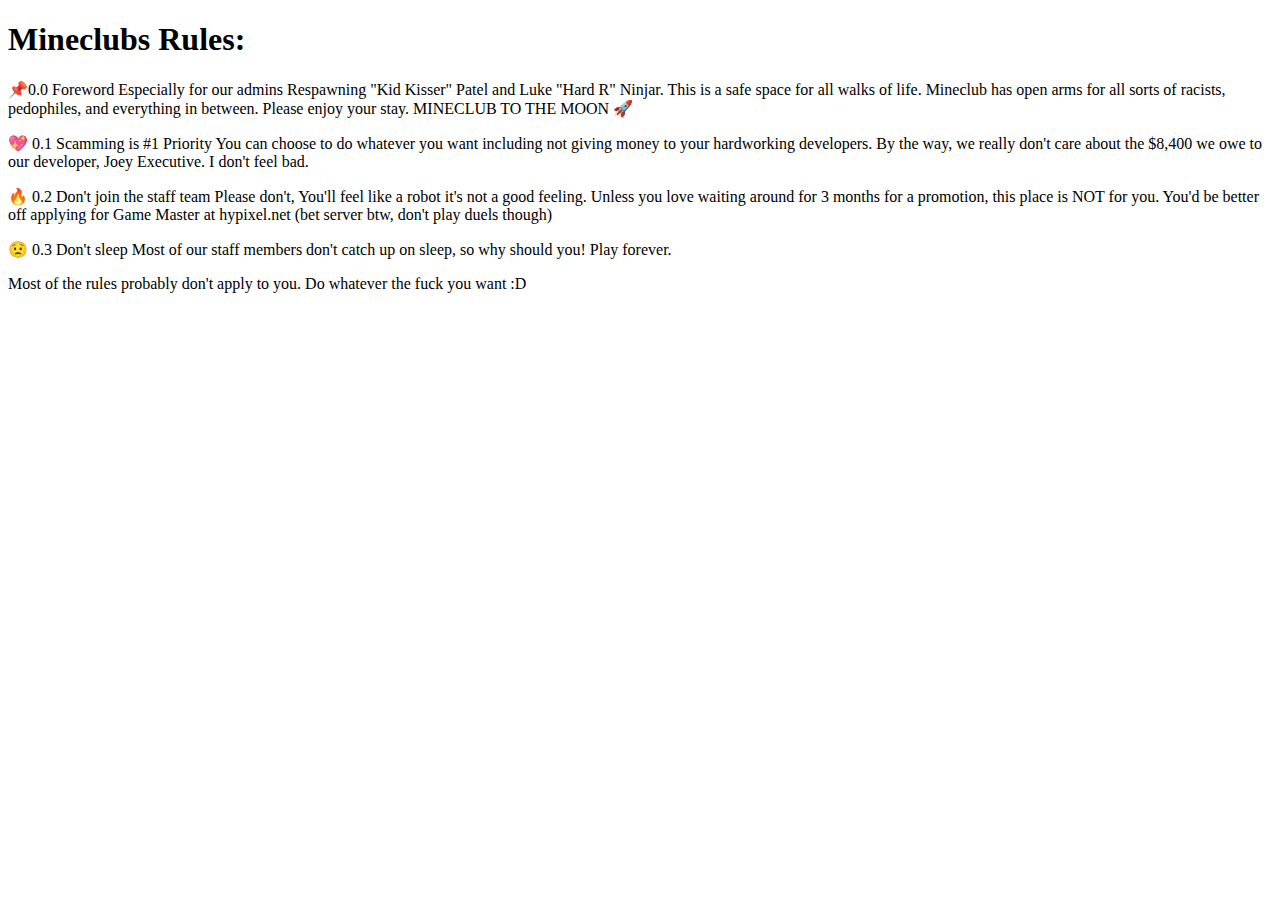
==== index.html @ 06286b59 "test" ====
<!doctype html>
<html>
<head>
    <title>Mineclub</title>
    <meta charset="utf-8" />
    <meta http-equiv="Content-type" content="text/html; charset=utf-8" />
    <meta name="viewport" content="width=device-width, initial-scale=1" /> 
    <link rel="icon" type="image/png" sizes="300x250" href="https://i.imgur.com/iTkgNIY.png">

    <meta property="og:title" content="Pedoclub to the moon!" />
    <meta property="og:site_name" content="Mineclub" />
    <meta property="og:description"
        content="Mineclub is owned and managed by Arikorv. Made by emerald" />
    <meta property="og:image" content="https://i.imgur.com/iTkgNIY.png" />
    <meta name="theme-color" content="#7a00a4" />
</head>

<body>
    <h1>Mineclubs Rules:</h1>
    <p>📌0.0 Foreword
        Especially for our admins Respawning "Kid Kisser" Patel and Luke "Hard R" Ninjar. This is a safe space for all walks of life. Mineclub has open arms for all sorts of racists, pedophiles, and everything in between. Please enjoy your stay. MINECLUB TO THE MOON 🚀</p>
    <p>💖 0.1 Scamming is #1 Priority
        You can choose to do whatever you want including not giving money to your hardworking developers. By the way, we really don't care about the $8,400 we owe to our developer, Joey Executive. I don't feel bad.</p>
    <p>🔥 0.2 Don't join the staff team
        Please don't, You'll feel like a robot it's not a good feeling. Unless you love waiting around for 3 months for a promotion, this place is NOT for you. You'd be better off applying for Game Master at hypixel.net (bet server btw, don't play duels though)
        </p>
    <p>😟 0.3 Don't sleep
        Most of our staff members don't catch up on sleep, so why should you! Play forever.</p>
    <p>Most of the rules probably don't apply to you. Do whatever the fuck you want :D</p>
</body>
</html>
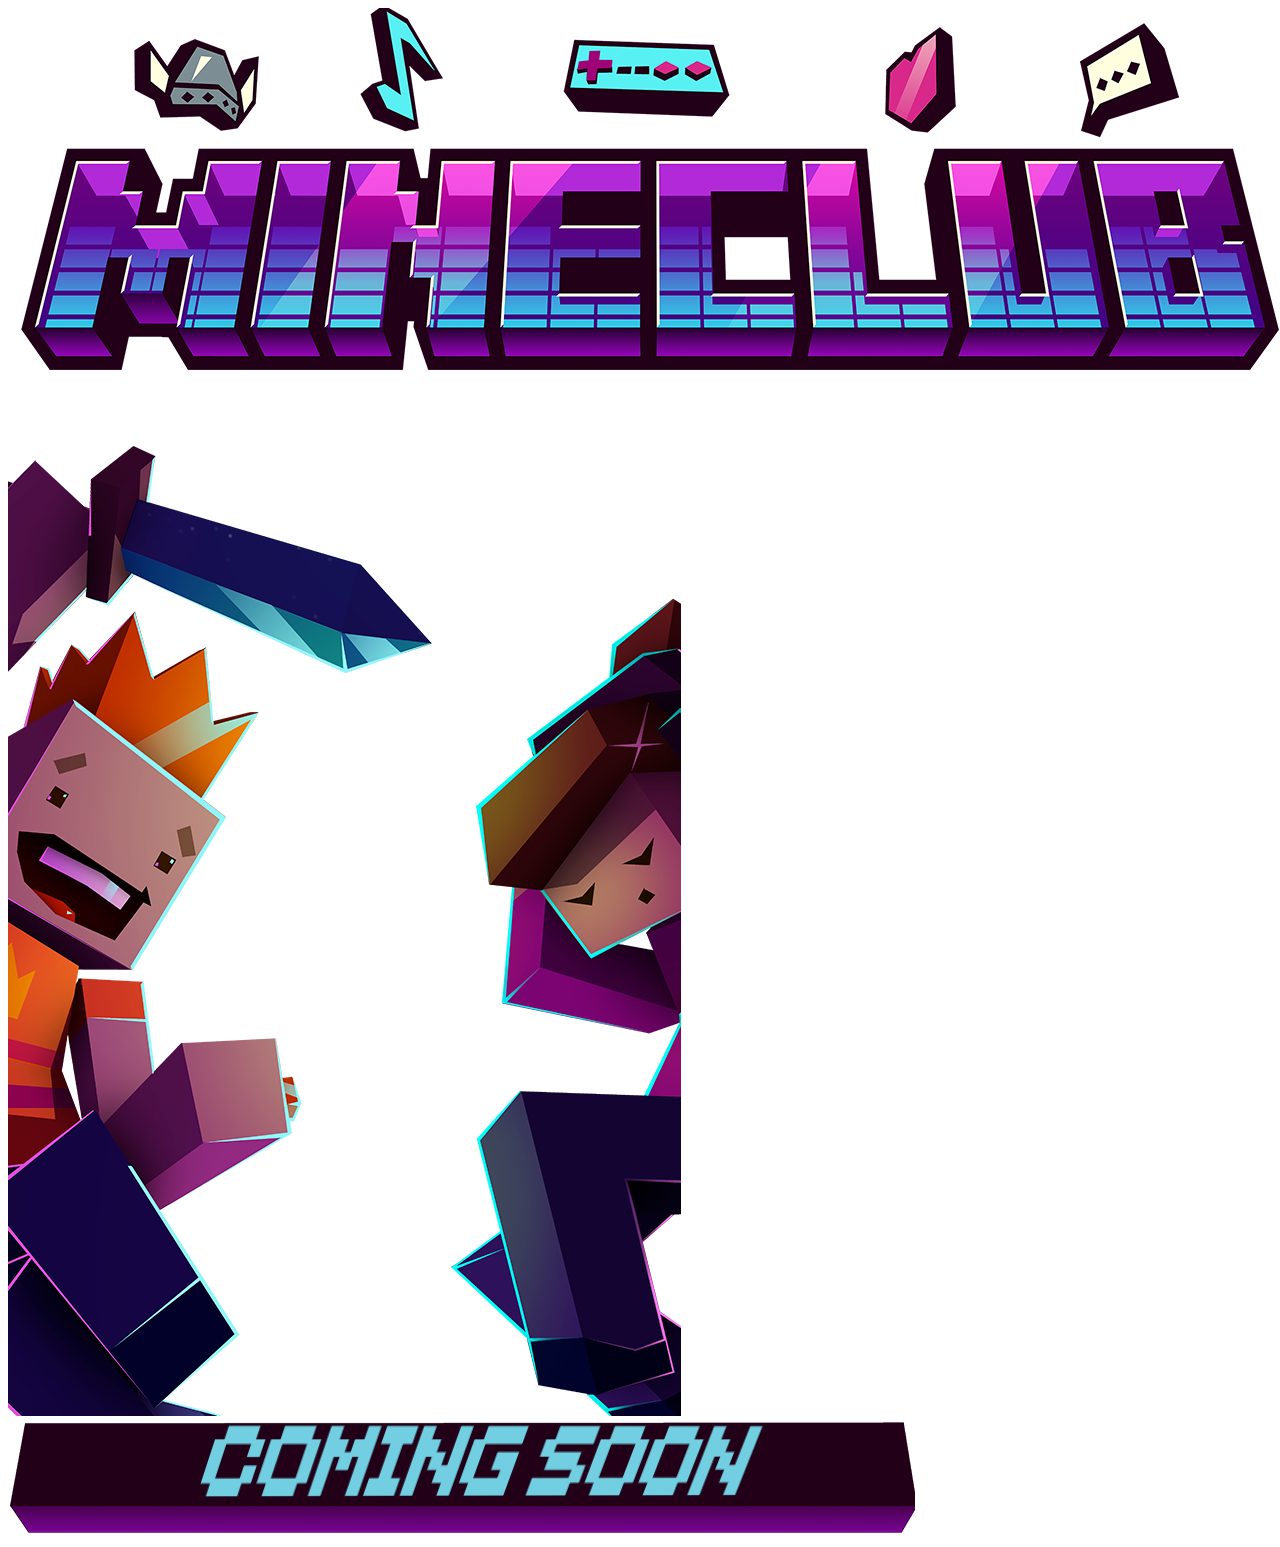
==== commit 61940179: "homepage" ====
--- a/index.html
+++ b/index.html
@@ -1,31 +1,26 @@
-<!doctype html>
-<html>
+<!DOCTYPE html>
+<html lang="en">
 <head>
-    <title>Mineclub</title>
-    <meta charset="utf-8" />
-    <meta http-equiv="Content-type" content="text/html; charset=utf-8" />
-    <meta name="viewport" content="width=device-width, initial-scale=1" /> 
-    <link rel="icon" type="image/png" sizes="300x250" href="https://i.imgur.com/iTkgNIY.png">
+  <title>Mineclub - Coming Soon</title>
+  <meta charset="utf-8" />
+  <meta http-equiv="Content-type" content="text/html; charset=utf-8" />
+  <meta name="viewport" content="width=device-width, initial-scale=1" /> 
+  <link rel="icon" type="image/png" sizes="300x250" href="https://i.imgur.com/iTkgNIY.png">
 
-    <meta property="og:title" content="Pedoclub to the moon!" />
-    <meta property="og:site_name" content="Mineclub" />
-    <meta property="og:description"
-        content="Mineclub is owned and managed by Arikorv. Made by emerald" />
-    <meta property="og:image" content="https://i.imgur.com/iTkgNIY.png" />
-    <meta name="theme-color" content="#7a00a4" />
+  <meta property="og:title" content="Mineclub | Social Metaverse" />
+  <meta property="og:site_name" content="Mineclub" />
+  <meta property="og:description"
+      content="Social Metaverse on Minecraft — Create your own servers, play community games, and collect thousands of cosmetics on the blockchain! 🌎" />
+  <meta property="og:image" content="https://i.imgur.com/iTkgNIY.png" />
+  <meta name="theme-color" content="#7a00a4" />
+  <link rel="stylesheet" href="https://web.archive.org/web/20210223071347cs_/https://mineclub.com/style.css?x=1">
 </head>
-
-<body>
-    <h1>Mineclubs Rules:</h1>
-    <p>📌0.0 Foreword
-        Especially for our admins Respawning "Kid Kisser" Patel and Luke "Hard R" Ninjar. This is a safe space for all walks of life. Mineclub has open arms for all sorts of racists, pedophiles, and everything in between. Please enjoy your stay. MINECLUB TO THE MOON 🚀</p>
-    <p>💖 0.1 Scamming is #1 Priority
-        You can choose to do whatever you want including not giving money to your hardworking developers. By the way, we really don't care about the $8,400 we owe to our developer, Joey Executive. I don't feel bad.</p>
-    <p>🔥 0.2 Don't join the staff team
-        Please don't, You'll feel like a robot it's not a good feeling. Unless you love waiting around for 3 months for a promotion, this place is NOT for you. You'd be better off applying for Game Master at hypixel.net (bet server btw, don't play duels though)
-        </p>
-    <p>😟 0.3 Don't sleep
-        Most of our staff members don't catch up on sleep, so why should you! Play forever.</p>
-    <p>Most of the rules probably don't apply to you. Do whatever the fuck you want :D</p>
+<body> 
+  <img src="./logo.png" alt="" id="logo">
+  <div id="characters">
+    <img src="./left-character.png" alt="" id="left-character">
+    <img src="./right-character.png" id="right-character">
+  </div>
+  <img src="./text.png" alt="" id="text">
 </body>
-</html>
+</html>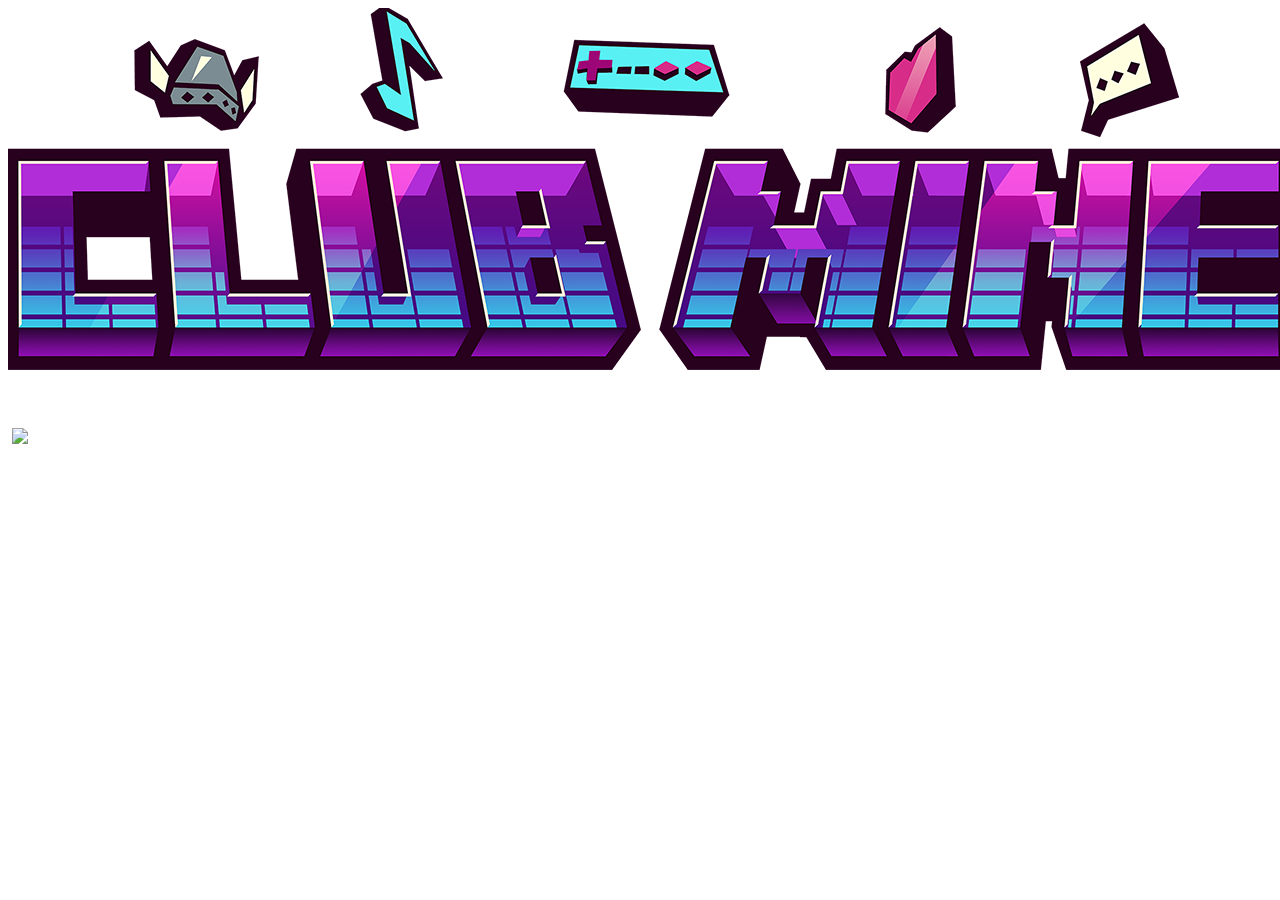
==== commit 0ee5bb38: "changes" ====
--- a/index.html
+++ b/index.html
@@ -1,7 +1,7 @@
 <!DOCTYPE html>
 <html lang="en">
 <head>
-  <title>Mineclub - Coming Soon</title>
+  <title>ClubMine - Coming Soon</title>
   <meta charset="utf-8" />
   <meta http-equiv="Content-type" content="text/html; charset=utf-8" />
   <meta name="viewport" content="width=device-width, initial-scale=1" /> 
@@ -14,13 +14,18 @@
   <meta property="og:image" content="https://i.imgur.com/iTkgNIY.png" />
   <meta name="theme-color" content="#7a00a4" />
   <link rel="stylesheet" href="https://web.archive.org/web/20210223071347cs_/https://mineclub.com/style.css?x=1">
+  <link rel="stylesheet" href="./assets/css/button.css">
+
 </head>
 <body> 
-  <img src="./logo.png" alt="" id="logo">
+  <img src="./assets/images/logo.png" alt="" id="logo">
   <div id="characters">
-    <img src="./left-character.png" alt="" id="left-character">
-    <img src="./right-character.png" id="right-character">
+    <img src="./assets/images/left-character.png" alt="" id="left-character">
+    <img src="./assets/images/right-character.png" id="right-character">
   </div>
-  <img src="./text.png" alt="" id="text">
+  <a href="https://discord.gg/D9YQyE9wqe" target="_blank" id="text-button">
+    <img src="./assets/images/text.png" alt="" id="text">
+    <div id="text-overlay"></div>
+  </a>
 </body>
-</html>+</html>
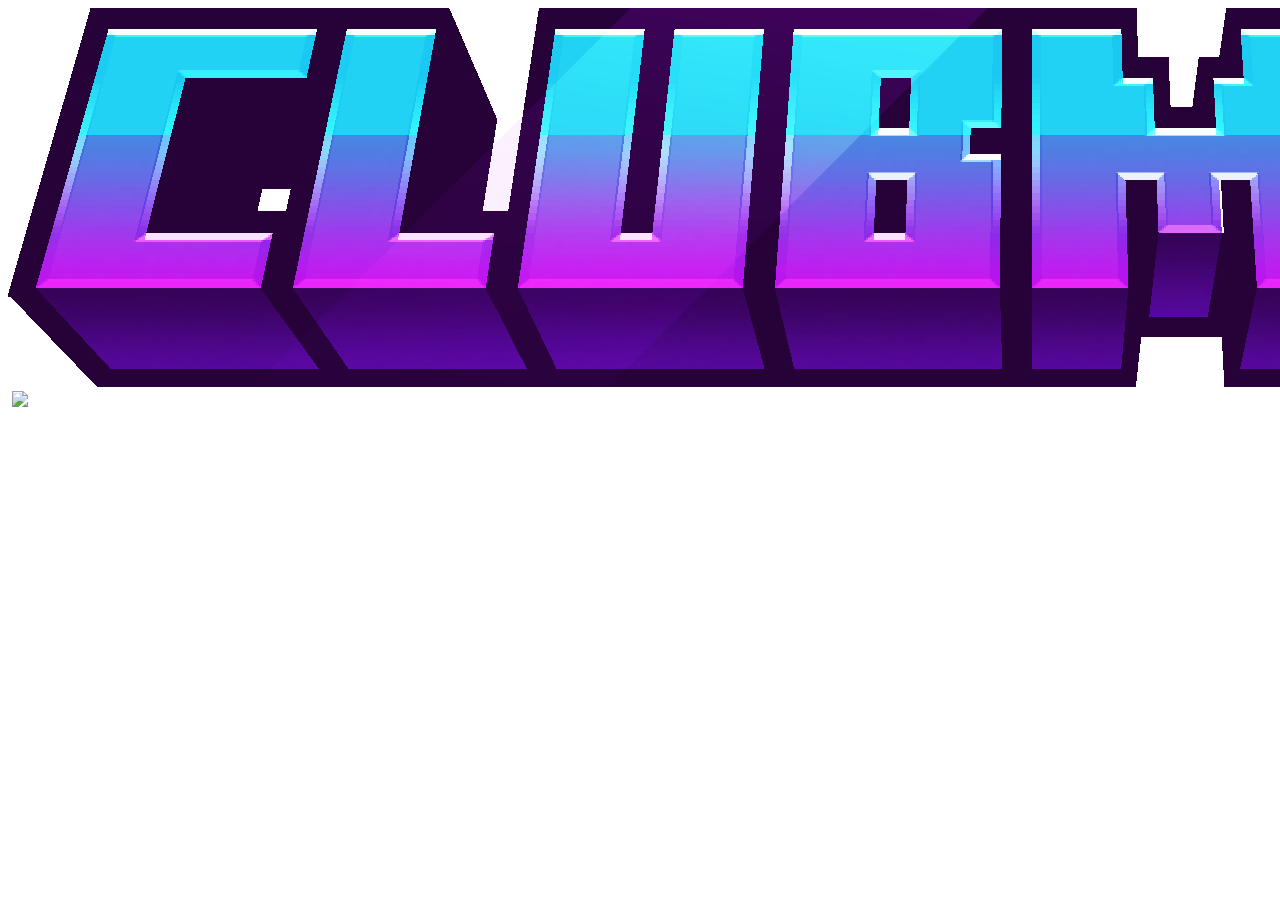
==== commit fa71ba54: "embed update" ====
--- a/index.html
+++ b/index.html
@@ -5,25 +5,25 @@
   <meta charset="utf-8" />
   <meta http-equiv="Content-type" content="text/html; charset=utf-8" />
   <meta name="viewport" content="width=device-width, initial-scale=1" /> 
-  <link rel="icon" type="image/png" sizes="300x250" href="https://i.imgur.com/iTkgNIY.png">
+  <link rel="icon" type="image/png" sizes="300x250" href="https://i.imgur.com/9TJ7Oz3.png">
 
-  <meta property="og:title" content="Mineclub | Social Metaverse" />
-  <meta property="og:site_name" content="Mineclub" />
+  <meta property="og:title" content="Clubmine | Social Metaverse" />
+  <meta property="og:site_name" content="Clubmine" />
   <meta property="og:description"
       content="Social Metaverse on Minecraft — Create your own servers, play community games, and collect thousands of cosmetics on the blockchain! 🌎" />
-  <meta property="og:image" content="https://i.imgur.com/iTkgNIY.png" />
+  <meta property="og:image" content="https://i.imgur.com/9TJ7Oz3.png" />
   <meta name="theme-color" content="#7a00a4" />
   <link rel="stylesheet" href="https://web.archive.org/web/20210223071347cs_/https://mineclub.com/style.css?x=1">
   <link rel="stylesheet" href="./assets/css/button.css">
 
 </head>
 <body> 
-  <img src="./assets/images/logo.png" alt="" id="logo">
+  <img src="./assets/images/logo.png?v=2" alt="" id="logo">
   <div id="characters">
     <img src="./assets/images/left-character.png" alt="" id="left-character">
     <img src="./assets/images/right-character.png" id="right-character">
   </div>
-  <a href="https://discord.gg/D9YQyE9wqe" target="_blank" id="text-button">
+  <a href="https://discord.gg/clubmine" target="_blank" id="text-button">
     <img src="./assets/images/text.png" alt="" id="text">
     <div id="text-overlay"></div>
   </a>
